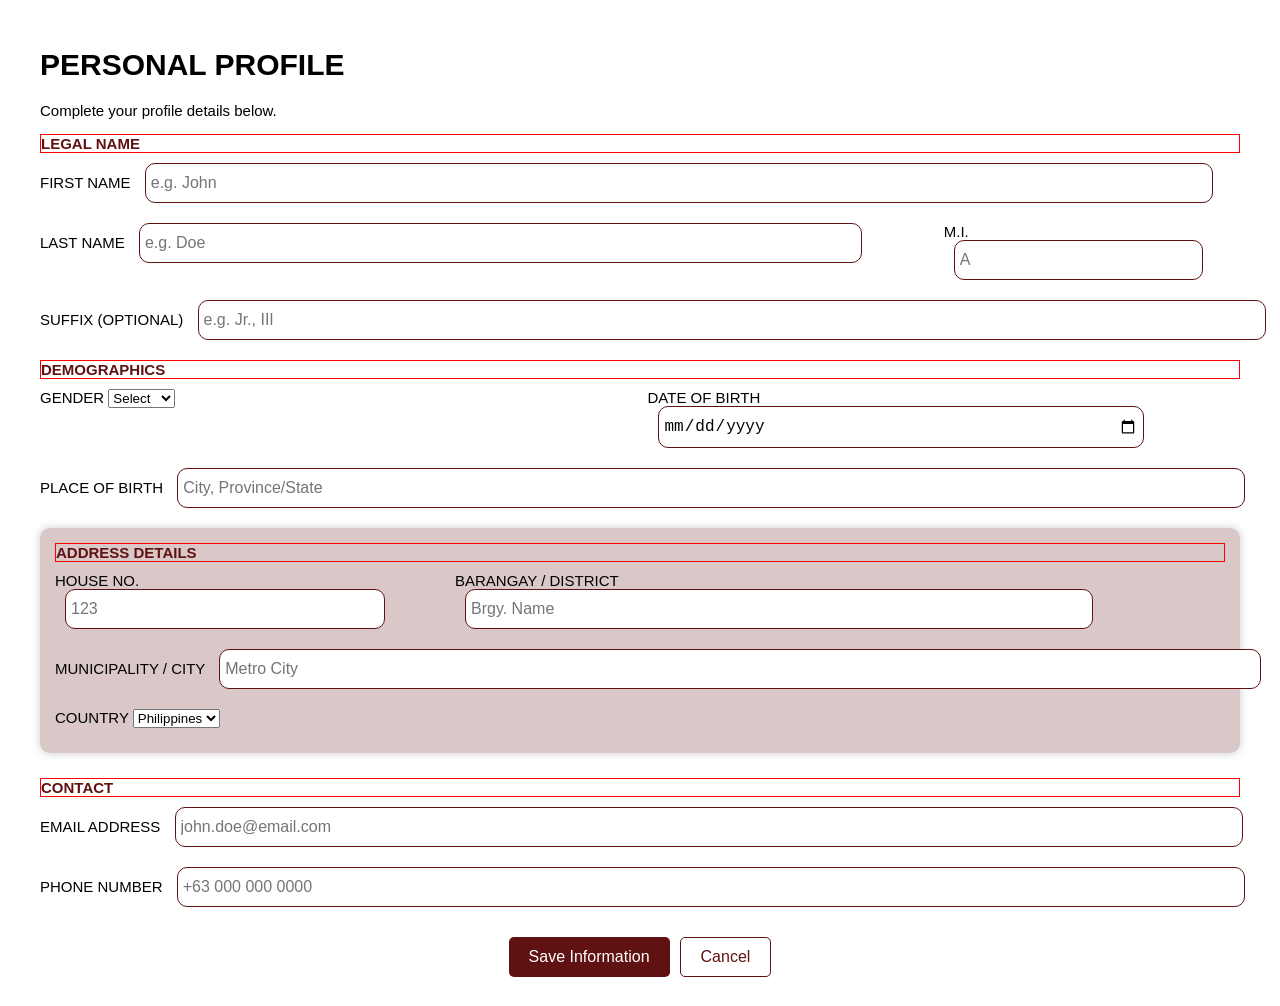
==== home_screen/data.html @ 304b3eb7 "initial" ====
<!doctype html>
<html lang="en">
  <head>
    <meta charset="UTF-8" />
    <meta name="viewport" content="width=device-width, initial-scale=1.0" />
    <title>Personal Profile Form</title>
    <link rel="stylesheet" href="data.css" />
  </head>
  <body>
    <div class="container">
      <header>
        <h1>PERSONAL PROFILE</h1>
      </header>

      <section class="intro">
        <p>Complete your profile details below.</p>
      </section>

      <form>
        <div class="section-label">LEGAL NAME</div>
        <div class="form-group full-width">
          <label>FIRST NAME</label>
          <input type="text" placeholder="e.g. John" />
        </div>

        <div class="row">
          <div class="form-group flex-3">
            <label>LAST NAME</label>
            <input type="text" placeholder="e.g. Doe" />
          </div>
          <div class="form-group flex-1">
            <label>M.I.</label>
            <input type="text" placeholder="A" />
          </div>
        </div>

        <div class="form-group full-width">
          <label>SUFFIX (OPTIONAL)</label>
          <input type="text" placeholder="e.g. Jr., III" />
        </div>

        <div class="section-label">DEMOGRAPHICS</div>
        <div class="row">
          <div class="form-group flex-1">
            <label>GENDER</label>
            <select>
              <option>Select</option>
              <option>Male</option>
              <option>Female</option>
            </select>
          </div>
          <div class="form-group flex-1">
            <label>DATE OF BIRTH</label>
            <input type="date" />
          </div>
        </div>
        <div class="form-group full-width">
          <label>PLACE OF BIRTH</label>
          <input type="text" placeholder="City, Province/State" />
        </div>

        <div class="address-card">
          <div class="section-label card-label">ADDRESS DETAILS</div>
          <div class="row">
            <div class="form-group flex-1">
              <label>HOUSE NO.</label>
              <input type="text" placeholder="123" />
            </div>
            <div class="form-group flex-2">
              <label>BARANGAY / DISTRICT</label>
              <input type="text" placeholder="Brgy. Name" />
            </div>
          </div>
          <div class="form-group full-width">
            <label>MUNICIPALITY / CITY</label>
            <input type="text" placeholder="Metro City" />
          </div>
          <div class="form-group full-width">
            <label>COUNTRY</label>
            <select>
              <option>Philippines</option>
            </select>
          </div>
        </div>

        <div class="section-label">CONTACT</div>
        <div class="form-group full-width">
          <label>EMAIL ADDRESS</label>
          <input type="email" placeholder="john.doe@email.com" />
        </div>
        <div class="form-group full-width">
          <label>PHONE NUMBER</label>
          <input type="tel" placeholder="+63 000 000 0000" />
        </div>

        <div class="actions">
          <button type="submit" class="btn-save">Save Information</button>
          <button type="button" class="btn-cancel">Cancel</button>
        </div>
      </form>
    </div>
  </body>
</html>
---- home_screen/data.css ----
::root {
  --primary-red: #601212;
  --bg-gray: #e5dfd3;
  --text-gray: #666;
  --card-pink: #dac8c8;
}
.body {
  background-color: #e5dfd3;
  font-family: "Inter", sans-serif;
  margin: 0;
  display: flex;
  justify-content: center;
  padding: 20px;
}
.container {
  max-width: 1200px;
  margin: 0 auto;
  padding: 20px;
  font-family: "Inter", sans-serif;
  font-size: 15px;
}

.intro h2 {
  color: #601212;
  font-family: "inter", sans-serif;
  font-size: 25px;
}
.intro h4 {
  color: #666;
  font-size: 15px;
  font-weight: 600;
  text-align: center;
  transform: translate(-30px);
}
.section-label {
  color: #601212;
  font-size: 15px;
  font-weight: 600;
  margin-bottom: 10px;
  border: 1px solid red;
}
.form-group {
  margin-bottom: 10px;
}

.form-group {
  margin-bottom: 10px;
}

.full-width {
  width: 110%;
  margin-bottom: 10px;
}

input {
  width: 80%;
  padding: 10px 5px;
  border-radius: 10px;
  font-size: 16px;
  border-left: 1px solid #601212;
  border-right: 1px solid #601212;
  border-top: 1px solid #601212;
  border-bottom: 1px solid #601212;
  margin-left: 10px;
  margin-right: 40px;
  margin-bottom: 10px;
  outline: none;
}

.flex-1 {
  flex: 1;
}
.flex-2 {
  flex: 2;
}
.flex-3 {
  flex: 3;
}

.input::placeholder {
  color: #666;
  font-size: 15px;
  opacity: 0.5;
  margin-bottom: 10px;
}

.select {
  display: flex;
  gap: 10px;
  margin-bottom: 10px;
  outline: none;
  border: 1px solid red;
}

.row {
  display: flex;
  gap: 15px;
}

/* Address Card Styles */
.address-card {
  background-color: #dac8c8;
  border-radius: 10px;
  box-shadow: 0px 0px 10px rgba(0, 0, 0, 0.2);
  padding: 15px;

  margin-bottom: 25px;
}

.card-label {
  color: #601212;
  font-size: 15px;
  font-weight: 600;
  margin-top: 0;
}

/* Button Styles */
.actions {
  display: flex;
  justify-content: center;
  margin-top: 20px;
}

.btn-save {
  background-color: #601212;
  color: #fff;
  border: none;
  border-radius: 5px;
  padding: 10px 20px;
  font-size: 16px;
  cursor: pointer;
  margin-right: 10px;
}

.btn-cancel {
  background-color: #fff;
  color: #601212;
  border: 1px solid #601212;
  border-radius: 5px;
  padding: 10px 20px;
  font-size: 16px;
  cursor: pointer;
}
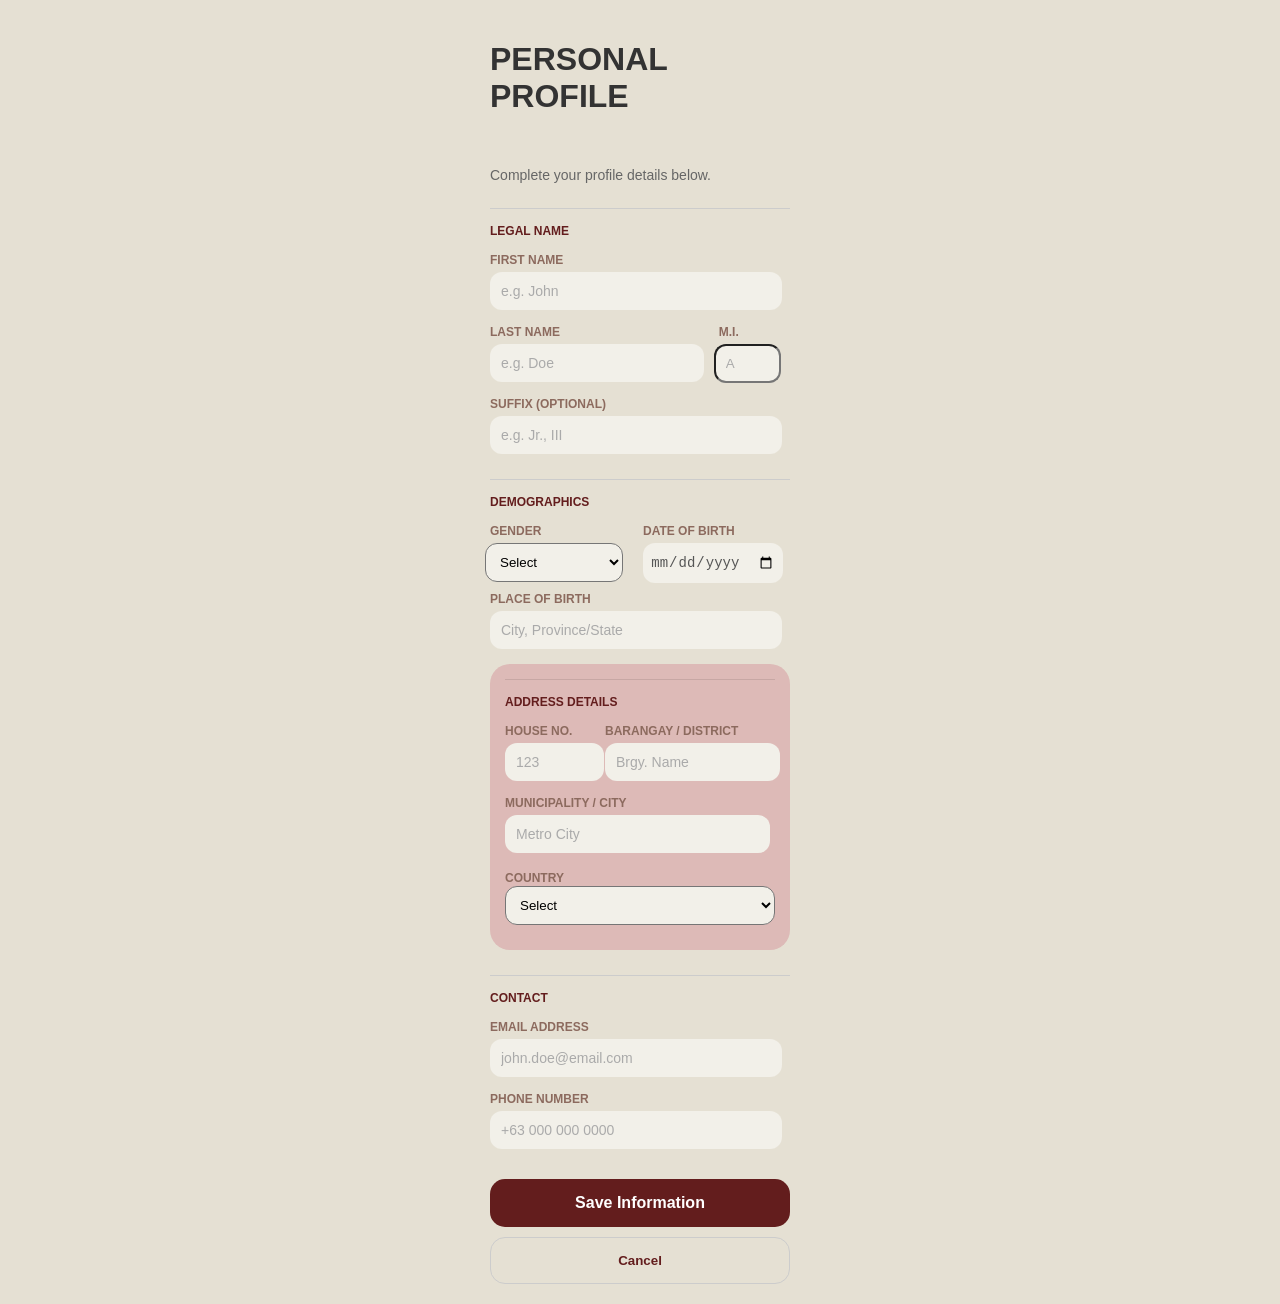
==== commit 1efb3a3c: "new" ====
--- a/home_screen/data.html
+++ b/home_screen/data.html
@@ -18,30 +18,30 @@
 
       <form>
         <div class="section-label">LEGAL NAME</div>
-        <div class="form-group full-width">
+        <div class="form-group flex-1">
           <label>FIRST NAME</label>
-          <input type="text" placeholder="e.g. John" />
+          <input type="text" placeholder="e.g. John" required />
         </div>
 
         <div class="row">
           <div class="form-group flex-3">
             <label>LAST NAME</label>
-            <input type="text" placeholder="e.g. Doe" />
+            <input type="text" placeholder="e.g. Doe" required />
           </div>
-          <div class="form-group flex-1">
+          <div class="form-item flex-1">
             <label>M.I.</label>
             <input type="text" placeholder="A" />
           </div>
         </div>
 
-        <div class="form-group full-width">
+        <div class="form-group flex-1">
           <label>SUFFIX (OPTIONAL)</label>
           <input type="text" placeholder="e.g. Jr., III" />
         </div>
 
         <div class="section-label">DEMOGRAPHICS</div>
         <div class="row">
-          <div class="form-group flex-1">
+          <div class="field-group flex-1">
             <label>GENDER</label>
             <select>
               <option>Select</option>
@@ -49,12 +49,12 @@
               <option>Female</option>
             </select>
           </div>
-          <div class="form-group flex-1">
+          <div class="form-row flex-1">
             <label>DATE OF BIRTH</label>
             <input type="date" />
           </div>
         </div>
-        <div class="form-group full-width">
+        <div class="form-group flex-1">
           <label>PLACE OF BIRTH</label>
           <input type="text" placeholder="City, Province/State" />
         </div>
@@ -64,29 +64,34 @@
           <div class="row">
             <div class="form-group flex-1">
               <label>HOUSE NO.</label>
-              <input type="text" placeholder="123" />
+              <input type="text" placeholder="123" required />
             </div>
             <div class="form-group flex-2">
               <label>BARANGAY / DISTRICT</label>
-              <input type="text" placeholder="Brgy. Name" />
+              <input type="text" placeholder="Brgy. Name" required/>
             </div>
           </div>
+
           <div class="form-group full-width">
             <label>MUNICIPALITY / CITY</label>
-            <input type="text" placeholder="Metro City" />
+            <input type="text" placeholder="Metro City" required />
           </div>
-          <div class="form-group full-width">
+          <div class="form-field full-width" required>
             <label>COUNTRY</label>
             <select>
+              <option>Select</option>
               <option>Philippines</option>
+              <option>USA</option>
+              <option>CANADA</option>
+              <option>SINGAPORE</option>
             </select>
           </div>
         </div>
 
         <div class="section-label">CONTACT</div>
-        <div class="form-group full-width">
+        <div class="form-group flex-1"">
           <label>EMAIL ADDRESS</label>
-          <input type="email" placeholder="john.doe@email.com" />
+          <input type="email" placeholder="john.doe@email.com" required />
         </div>
         <div class="form-group full-width">
           <label>PHONE NUMBER</label>
--- a/home_screen/data.css
+++ b/home_screen/data.css
@@ -1,143 +1,245 @@
-::root {
-  --primary-red: #601212;
-  --bg-gray: #e5dfd3;
-  --text-gray: #666;
-  --card-pink: #dac8c8;
-}
-.body {
-  background-color: #e5dfd3;
-  font-family: "Inter", sans-serif;
+:root {
+  --bg-color: #e5e0d3;
+  --card-pink: #ddbab7;
+  --text-maroon: #631d1d;
+  --input-bg: #f2f0e9;
+  --label-color: #8c6a5e;
+}
+
+body {
+  background-color: var(--bg-color);
+  font-family: "inter", sans-serif;
   margin: 0;
   display: flex;
   justify-content: center;
+  color: #333;
+}
+
+.container {
+  width: 100%;
+  max-width: 300px;
   padding: 20px;
 }
-.container {
-  max-width: 1200px;
-  margin: 0 auto;
+
+header {
+  display: flex;
+  align-items: center;
+  margin-bottom: 30px;
+}
+
+.header h1 {
+  flex-grow: 1;
+  text-align: center;
+  font-size: 14px;
+  letter-spacing: 1.5px;
+  color: #444;
+}
+
+.intro h2 {
+  color: var(--text-maroon);
+  margin: 0;
+  font-size: 28px;
+}
+
+.intro p {
+  color: #666;
+  margin-top: 5px;
+  font-size: 14px;
+}
+
+.form {
   padding: 20px;
-  font-family: "Inter", sans-serif;
-  font-size: 15px;
-}
-
-.intro h2 {
-  color: #601212;
-  font-family: "inter", sans-serif;
-  font-size: 25px;
-}
-.intro h4 {
-  color: #666;
-  font-size: 15px;
-  font-weight: 600;
-  text-align: center;
-  transform: translate(-30px);
-}
+  border-radius: 8px;
+}
+
 .section-label {
-  color: #601212;
-  font-size: 15px;
-  font-weight: 600;
+  border-top: 1px solid #ccc;
+  color: var(--text-maroon);
+  font-size: 12px;
+  font-weight: bold;
+  padding-top: 15px;
+  margin: 25px 0 15px 0;
+}
+
+.form-group {
+  display: flex;
+  flex-direction: column;
+  margin-bottom: 15px;
+}
+
+.form-group label {
+  margin-bottom: 5px;
+  font-size: 12px;
+  font-weight: bold;
+  color: var(--label-color);
+}
+
+.form-group input,
+.form-group textarea,
+.form-group option {
+  background-color: var(--input-bg);
+  border: 1px solid transparent;
+  border-radius: 12px;
+  padding: 10px;
+  font-size: 14px;
+  color: #555;
+  outline: none;
+  width: 90%;
+  display: flex;
+  justify-content: center;
+  position: relative;
+}
+
+.form-row label {
+  margin-bottom: 5px;
+  font-size: 12px;
+  font-weight: bold;
+  color: var(--label-color);
+}
+
+.form-row input {
+  background-color: var(--input-bg);
+  border: 1px solid transparent;
+  border-radius: 12px;
+  padding: 10px;
+  font-size: 14px;
+  color: #555;
+  outline: none;
+  width: 80%;
+  display: flex;
+  justify-content: center;
+  position: relative;
+}
+
+.form-group select {
+  background-color: var(--input-bg);
+  border: 1px solid transparent;
+  border-radius: 12px;
+  padding: 10px;
+  font-size: 14px;
+  color: #555;
+  outline: none;
+  width: 90%;
+  display: flex;
+  justify-content: center;
+  position: relative;
+}
+
+.field-group select {
+  background-color: var(--input-bg);
+  border-radius: 12px;
+  padding: 10px;
+  max-width: 110%;
   margin-bottom: 10px;
-  border: 1px solid red;
-}
-.form-group {
+  transform: translate(-5px);
+  display: flex;
+}
+
+.field-group label {
+  margin-bottom: 5px;
+  font-size: 12px;
+  font-weight: bold;
+  color: var(--label-color);
+}
+
+.form-field label {
+  margin-bottom: 5px;
+  font-size: 12px;
+  font-weight: bold;
+  color: var(--label-color);
+  transform: translate(50px);
+}
+
+.form-field select {
+  background-color: var(--input-bg);
+  border-radius: 12px;
+  padding: 10px;
+  width: 100%;
   margin-bottom: 10px;
-}
-
-.form-group {
+  display: flex;
+}
+
+.form-item label {
+  margin-bottom: 5px;
+  font-size: 12px;
+  font-weight: bold;
+  color: var(--label-color);
+}
+
+.form-item input {
+  background-color: var(--input-bg);
+  border-radius: 12px;
+  padding: 10px;
+  width: 60%;
   margin-bottom: 10px;
-}
-
-.full-width {
-  width: 110%;
-  margin-bottom: 10px;
-}
-
-input {
-  width: 80%;
-  padding: 10px 5px;
-  border-radius: 10px;
-  font-size: 16px;
-  border-left: 1px solid #601212;
-  border-right: 1px solid #601212;
-  border-top: 1px solid #601212;
-  border-bottom: 1px solid #601212;
-  margin-left: 10px;
-  margin-right: 40px;
-  margin-bottom: 10px;
-  outline: none;
+  transform: translate(-5px);
+  display: flex;
+}
+
+input::placeholder {
+  color: #aaa;
+}
+
+/* Layout helpers */
+.row {
+  display: flex;
+  gap: 15px;
 }
 
 .flex-1 {
   flex: 1;
+  display: flex;
+  flex-direction: column;
 }
 .flex-2 {
   flex: 2;
+  display: flex;
+  flex-direction: column;
 }
 .flex-3 {
   flex: 3;
-}
-
-.input::placeholder {
-  color: #666;
-  font-size: 15px;
-  opacity: 0.5;
-  margin-bottom: 10px;
-}
-
-.select {
-  display: flex;
+  display: flex;
+  flex-direction: column;
+}
+
+/* Address Card Specifics */
+.address-card {
+  background-color: var(--card-pink);
+  padding: 15px;
+  border-radius: 20px;
+  margin-bottom: 25px;
+}
+
+.card-label {
+  border-top: 1px solid rgba(0, 0, 0, 0.1);
+  margin-top: 0;
+}
+
+/* Buttons */
+.actions {
+  margin-top: 30px;
+  display: flex;
+  flex-direction: column;
   gap: 10px;
-  margin-bottom: 10px;
-  outline: none;
-  border: 1px solid red;
-}
-
-.row {
-  display: flex;
-  gap: 15px;
-}
-
-/* Address Card Styles */
-.address-card {
-  background-color: #dac8c8;
-  border-radius: 10px;
-  box-shadow: 0px 0px 10px rgba(0, 0, 0, 0.2);
+}
+
+.btn-save {
+  background-color: var(--text-maroon);
+  color: white;
+  border: none;
   padding: 15px;
-
-  margin-bottom: 25px;
-}
-
-.card-label {
-  color: #601212;
-  font-size: 15px;
-  font-weight: 600;
-  margin-top: 0;
-}
-
-/* Button Styles */
-.actions {
-  display: flex;
-  justify-content: center;
-  margin-top: 20px;
-}
-
-.btn-save {
-  background-color: #601212;
-  color: #fff;
-  border: none;
-  border-radius: 5px;
-  padding: 10px 20px;
+  border-radius: 15px;
+  font-weight: bold;
   font-size: 16px;
   cursor: pointer;
-  margin-right: 10px;
 }
 
 .btn-cancel {
-  background-color: #fff;
-  color: #601212;
-  border: 1px solid #601212;
-  border-radius: 5px;
-  padding: 10px 20px;
-  font-size: 16px;
+  background-color: transparent;
+  color: var(--text-maroon);
+  border: 1px solid #ccc;
+  padding: 15px;
+  border-radius: 15px;
+  font-weight: bold;
   cursor: pointer;
 }
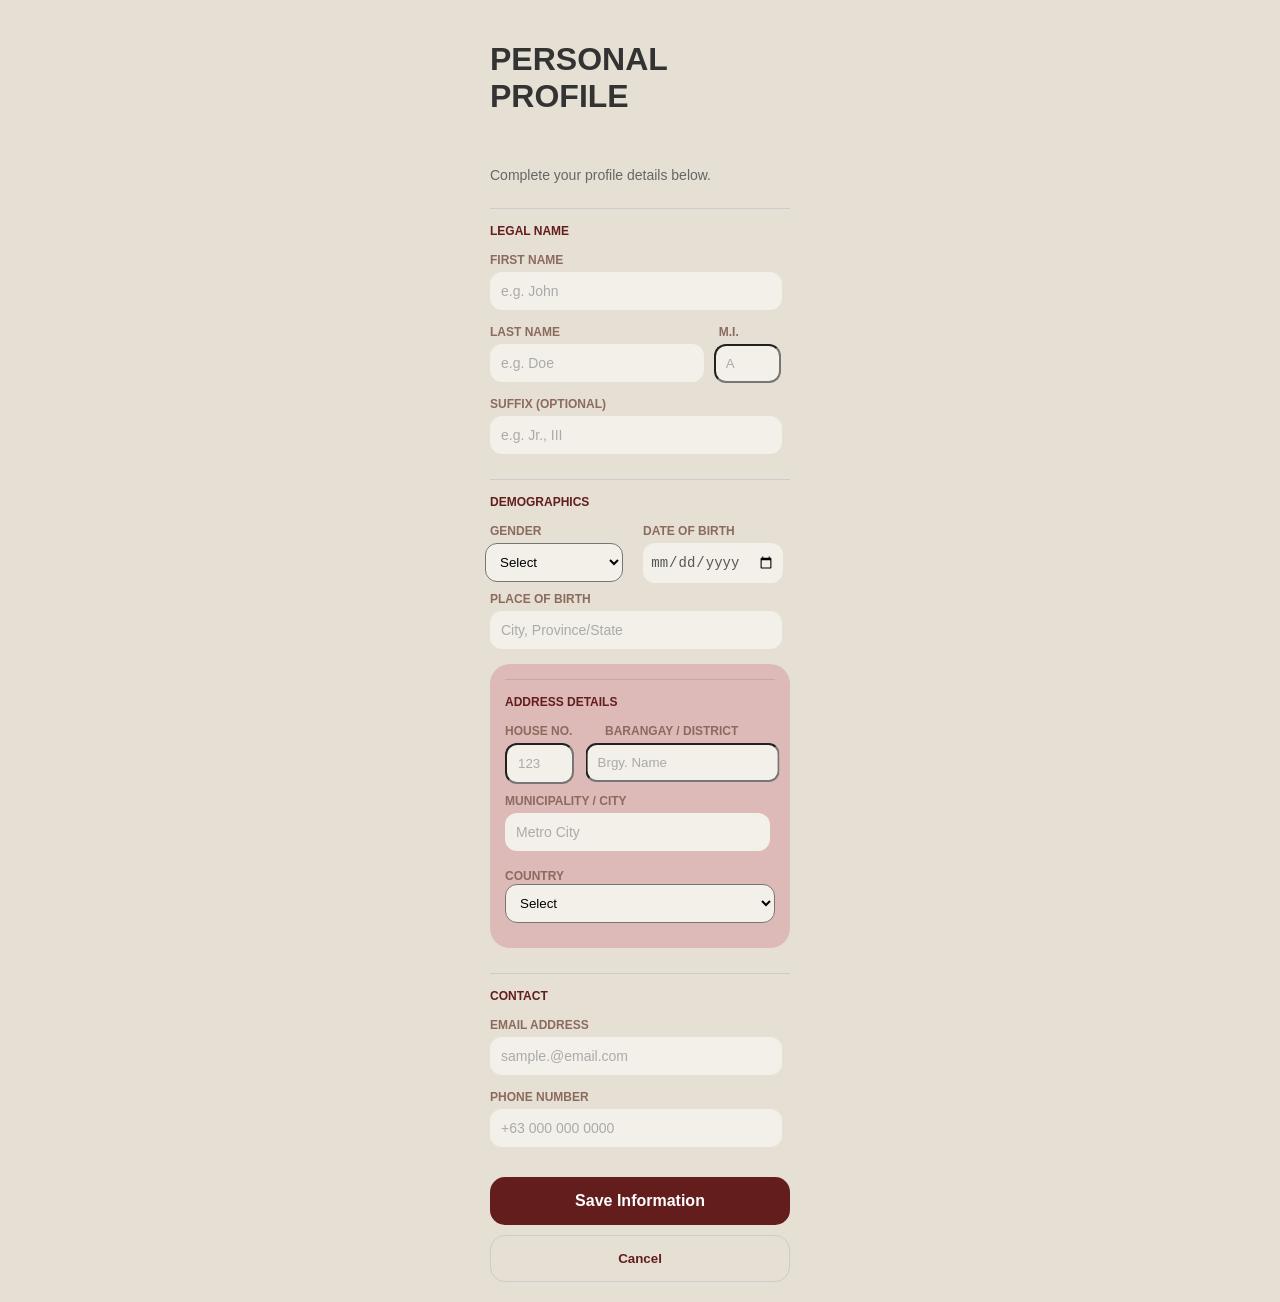
==== commit 43234719: "new update" ====
--- a/home_screen/data.html
+++ b/home_screen/data.html
@@ -59,14 +59,16 @@
           <input type="text" placeholder="City, Province/State" />
         </div>
 
+
+        <!-- ADDRESS DETAILS -->
         <div class="address-card">
           <div class="section-label card-label">ADDRESS DETAILS</div>
           <div class="row">
-            <div class="form-group flex-1">
+            <div class="item-group flex-1">
               <label>HOUSE NO.</label>
               <input type="text" placeholder="123" required />
             </div>
-            <div class="form-group flex-2">
+            <div class="flex-group flex-2">
               <label>BARANGAY / DISTRICT</label>
               <input type="text" placeholder="Brgy. Name" required/>
             </div>
@@ -91,7 +93,7 @@
         <div class="section-label">CONTACT</div>
         <div class="form-group flex-1"">
           <label>EMAIL ADDRESS</label>
-          <input type="email" placeholder="john.doe@email.com" required />
+          <input type="email" placeholder="sample.@email.com" required />
         </div>
         <div class="form-group full-width">
           <label>PHONE NUMBER</label>
--- a/home_screen/data.css
+++ b/home_screen/data.css
@@ -166,6 +166,23 @@
   color: var(--label-color);
 }
 
+.item-group input {
+  background-color: var(--input-bg);
+  border-radius: 12px;
+  padding: 11px;
+  width: 50%;
+  margin-bottom: 10px;
+  justify-content: center;
+  display: flex;
+}
+
+.item-group label {
+  margin-bottom: 5px;
+  font-size: 12px;
+  font-weight: bold;
+  color: var(--label-color);
+}
+
 .form-item input {
   background-color: var(--input-bg);
   border-radius: 12px;
@@ -174,6 +191,24 @@
   margin-bottom: 10px;
   transform: translate(-5px);
   display: flex;
+}
+
+.flex-group input {
+  background-color: var(--input-bg);
+  border-radius: 11px;
+  padding: 10px;
+  width: 100%;
+  margin-bottom: 10px;
+  display: flex;
+  transform: translate(-10%);
+}
+
+.flex-group label {
+  margin-bottom: 5px;
+  font-size: 12px;
+  font-weight: bold;
+  text-align: left;
+  color: var(--label-color);
 }
 
 input::placeholder {
@@ -213,6 +248,7 @@
 .card-label {
   border-top: 1px solid rgba(0, 0, 0, 0.1);
   margin-top: 0;
+  padding-top: 15px;
 }
 
 /* Buttons */
